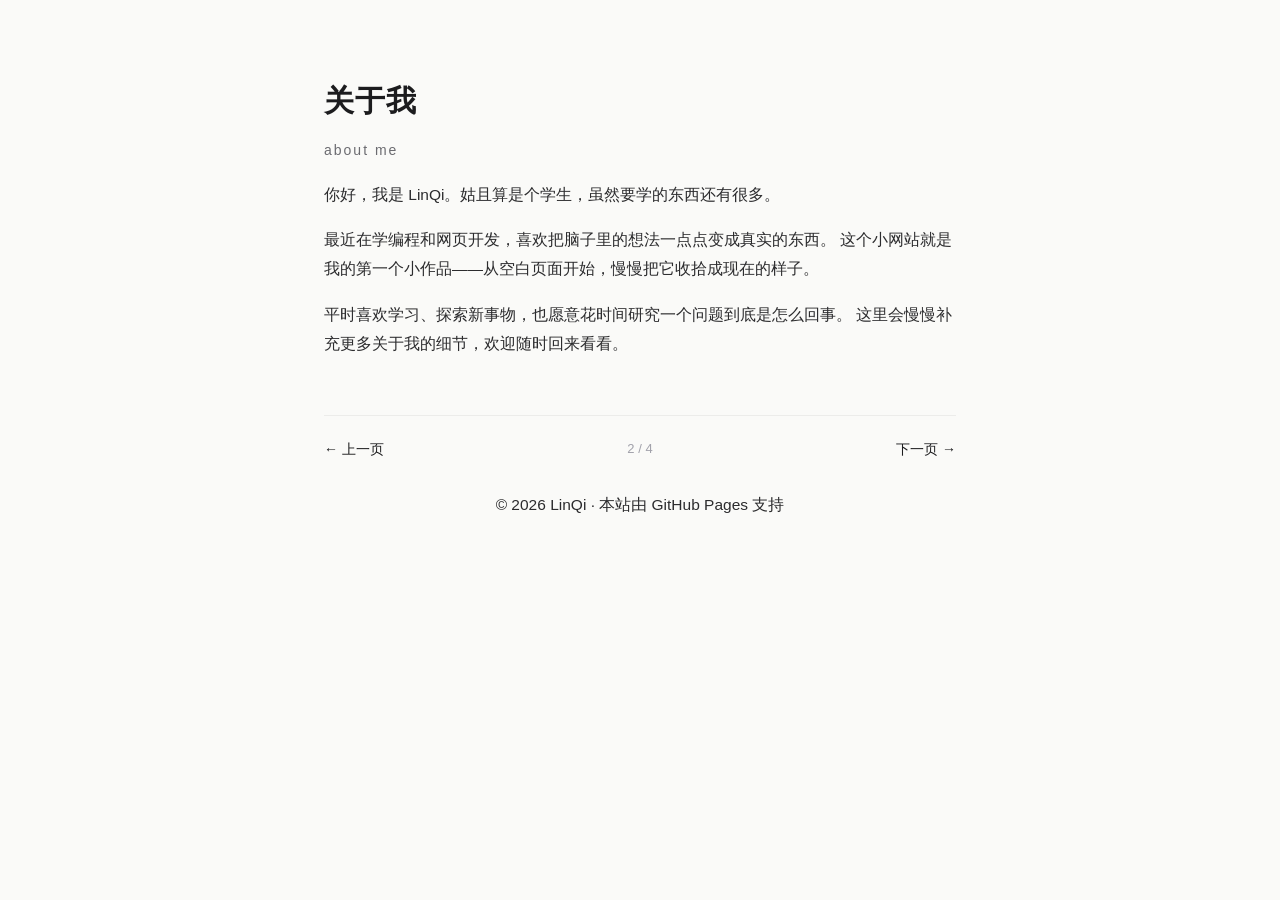
==== about.html @ aa8956be "纯文字多页版：小房间翻页结构，含赞助页" ====
<!DOCTYPE html>
<html lang="zh-CN">
<head>
    <meta charset="UTF-8">
    <meta name="viewport" content="width=device-width, initial-scale=1.0">
    <title>关于我 · LinQi</title>
    <link rel="icon" href="favicon.svg" type="image/svg+xml">
    <link rel="stylesheet" href="style.css">
</head>
<body>

<main class="page">

    <h1>关于我</h1>
    <p class="subtitle">about me</p>

    <p>
        你好，我是 LinQi。姑且算是个学生，虽然要学的东西还有很多。
    </p>
    <p>
        最近在学编程和网页开发，喜欢把脑子里的想法一点点变成真实的东西。
        这个小网站就是我的第一个小作品——从空白页面开始，慢慢把它收拾成现在的样子。
    </p>
    <p>
        平时喜欢学习、探索新事物，也愿意花时间研究一个问题到底是怎么回事。
        这里会慢慢补充更多关于我的细节，欢迎随时回来看看。
    </p>

    <nav class="pager">
        <a href="index.html">← 上一页</a>
        <span class="num">2 / 4</span>
        <a href="sponsor.html">下一页 →</a>
    </nav>

    <footer>
        <p>© 2026 LinQi · 本站由 GitHub Pages 支持</p>
    </footer>

</main>

</body>
</html>
---- style.css ----
/* ============================================================
   LinQi · 个人小房间
   风格：纯文字排版 / 像笔记本与博客 / 暖白纸感
   字体：苹方优先（苹果设备），Windows 自动回退微软雅黑
   ============================================================ */

* {
    margin: 0;
    padding: 0;
    box-sizing: border-box;
}

html {
    scroll-behavior: smooth;
}

body {
    font-family: "PingFang SC", "Hiragino Sans GB", "Microsoft YaHei", Arial, sans-serif;
    background-color: #fafaf8;        /* 暖白纸色 */
    color: #1c1c1e;
    line-height: 1.9;
    -webkit-font-smoothing: antialiased;
}

/* 页面容器：窄栏阅读宽度，居中 */
.page {
    max-width: 680px;
    margin: 0 auto;
    padding: 72px 24px 32px;
    min-height: 100vh;
}

/* 入场动画 */
.page > * {
    animation: fadeUp 0.5s ease both;
}
.page > *:nth-child(1) { animation-delay: 0.02s; }
.page > *:nth-child(2) { animation-delay: 0.08s; }
.page > *:nth-child(3) { animation-delay: 0.14s; }
.page > *:nth-child(4) { animation-delay: 0.20s; }
.page > *:nth-child(5) { animation-delay: 0.26s; }

@keyframes fadeUp {
    from { opacity: 0; transform: translateY(10px); }
    to   { opacity: 1; transform: translateY(0); }
}

/* 小头像（仅首页） */
.avatar {
    width: 64px;
    height: 64px;
    border-radius: 50%;
    background-color: #e0e7ff;
    color: #2563eb;
    font-size: 22px;
    font-weight: 600;
    display: flex;
    align-items: center;
    justify-content: center;
    margin-bottom: 24px;
}

h1 {
    font-size: 30px;
    font-weight: 600;
    letter-spacing: 1px;
}

.subtitle {
    color: #6b6b70;
    font-size: 14px;
    letter-spacing: 2px;
    margin-top: 8px;
}

.lead {
    margin-top: 24px;
    font-size: 16px;
    color: #3f3f46;
}

p {
    margin-bottom: 16px;
    font-size: 15.5px;
    color: #2c2c2e;
}

/* 小节标题：前面一个安静的 # 号 */
h2 {
    font-size: 19px;
    font-weight: 600;
    margin: 44px 0 14px;
}

h2::before {
    content: "# ";
    color: #b6b6bd;
    font-weight: 400;
}

/* ============ 目录（小房间地图） ============ */
.toc {
    list-style: none;
}

.toc li {
    border-bottom: 1px solid #ececea;
}

.toc a {
    display: flex;
    justify-content: space-between;
    align-items: baseline;
    padding: 14px 4px;
    color: #1c1c1e;
    text-decoration: none;
    font-size: 15.5px;
}

.toc a:hover { color: #2563eb; }

.toc .hint {
    color: #a1a1aa;
    font-size: 13px;
}

/* ============ 随笔列表 ============ */
.note {
    padding: 18px 0;
    border-bottom: 1px solid #ececea;
}

.note h3 {
    font-size: 16px;
    font-weight: 600;
    margin-bottom: 4px;
}

.note .date {
    font-size: 13px;
    color: #a1a1aa;
}

.note p {
    font-size: 14.5px;
    color: #52525b;
    margin-top: 6px;
    margin-bottom: 0;
}

/* 随笔内部分页按钮 */
.note-pager {
    display: flex;
    justify-content: center;
    align-items: center;
    gap: 18px;
    margin-top: 22px;
    font-size: 13px;
    color: #6b6b70;
}

.note-pager button {
    background: none;
    border: 1px solid #d9d9d4;
    border-radius: 999px;
    padding: 6px 16px;
    font-size: 13px;
    cursor: pointer;
    color: #3f3f46;
    font-family: inherit;
    transition: all 0.2s ease;
}

.note-pager button:hover:not(:disabled) {
    border-color: #2563eb;
    color: #2563eb;
}

.note-pager button:disabled {
    opacity: 0.35;
    cursor: default;
}

/* ============ 作品文字列表 ============ */
.work {
    padding: 16px 0;
    border-bottom: 1px solid #ececea;
}

.work h3 {
    font-size: 16px;
    font-weight: 600;
}

.work h3 a {
    color: #1c1c1e;
    text-decoration: none;
}

.work h3 a:hover { color: #2563eb; }

.work p {
    font-size: 14px;
    color: #6b6b70;
    margin-top: 4px;
    margin-bottom: 0;
}

/* ============ 社交链接行 ============ */
.inline-links {
    margin-top: 28px;
    font-size: 15px;
}

.inline-links a {
    color: #1c1c1e;
    text-decoration: underline;
    text-underline-offset: 3px;
}

.inline-links a:hover { color: #2563eb; }

/* ============ 翻页导航（页底） ============ */
.pager {
    display: flex;
    justify-content: space-between;
    align-items: center;
    margin-top: 56px;
    padding-top: 20px;
    border-top: 1px solid #ececea;
    font-size: 14px;
}

.pager a {
    color: #1c1c1e;
    text-decoration: none;
}

.pager a:hover { color: #2563eb; }

.pager .num {
    color: #a1a1aa;
    font-size: 13px;
}

/* ============ 页脚 ============ */
footer {
    text-align: center;
    padding: 28px 0 40px;
    color: #a1a1aa;
    font-size: 12.5px;
}

/* ============ 手机适配 ============ */
@media (max-width: 480px) {
    .page { padding: 48px 20px 24px; }
    h1 { font-size: 26px; }
}
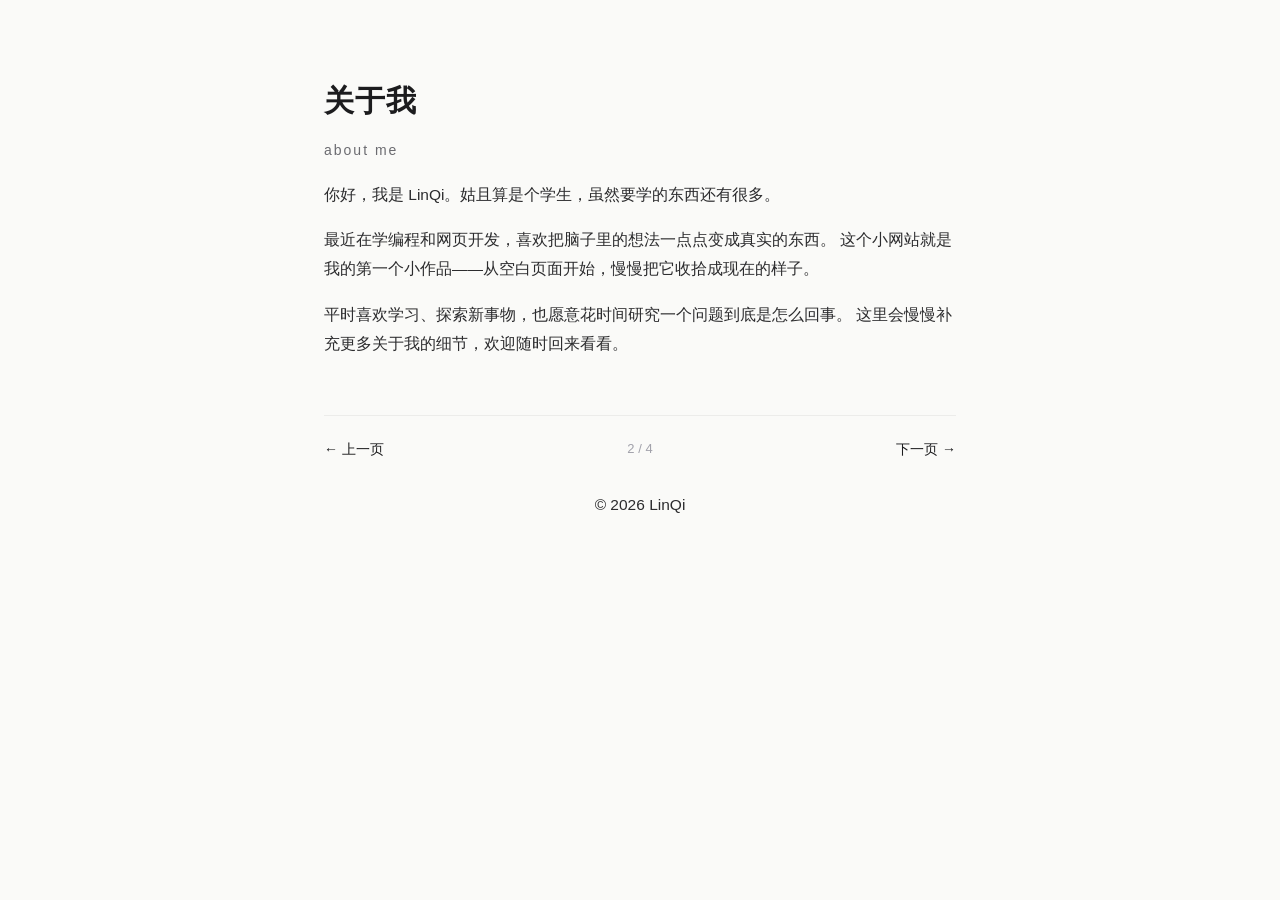
==== commit fd0f1597: "赞助页完善：方式选择界面、TRC20/BSC地址、微信赞赏码；页脚精简" ====
--- a/about.html
+++ b/about.html
@@ -33,7 +33,7 @@
     </nav>
 
     <footer>
-        <p>© 2026 LinQi · 本站由 GitHub Pages 支持</p>
+        <p>© 2026 LinQi</p>
     </footer>
 
 </main>
--- a/style.css
+++ b/style.css
@@ -45,18 +45,13 @@
     to   { opacity: 1; transform: translateY(0); }
 }
 
-/* 小头像（仅首页） */
+/* 头像（仅首页，自动裁成圆形） */
 .avatar {
-    width: 64px;
-    height: 64px;
+    width: 72px;
+    height: 72px;
     border-radius: 50%;
-    background-color: #e0e7ff;
-    color: #2563eb;
-    font-size: 22px;
-    font-weight: 600;
-    display: flex;
-    align-items: center;
-    justify-content: center;
+    object-fit: cover;
+    display: block;
     margin-bottom: 24px;
 }
 
@@ -204,6 +199,122 @@
     color: #6b6b70;
     margin-top: 4px;
     margin-bottom: 0;
+}
+
+/* ============ 赞助：网络/货币选择器 ============ */
+.step {
+    font-size: 13px;
+    color: #8a8a92;
+    margin: 18px 0 8px;
+}
+
+.opt-group {
+    display: flex;
+    flex-wrap: wrap;
+    gap: 10px;
+}
+
+.opt {
+    background: none;
+    border: 1px solid #d9d9d4;
+    border-radius: 999px;
+    padding: 7px 18px;
+    font-size: 14px;
+    cursor: pointer;
+    color: #3f3f46;
+    font-family: inherit;
+    transition: all 0.15s ease;
+}
+
+.opt:hover { border-color: #2563eb; color: #2563eb; }
+
+/* 赞助方式大按钮 */
+.choice {
+    background: none;
+    border: 1px solid #1c1c1e;
+    border-radius: 12px;
+    padding: 18px 32px;
+    font-size: 16px;
+    cursor: pointer;
+    color: #1c1c1e;
+    font-family: inherit;
+    transition: all 0.15s ease;
+}
+
+.choice:hover {
+    background-color: #1c1c1e;
+    color: #ffffff;
+}
+
+/* 面板返回链接 */
+.back {
+    display: inline-block;
+    font-size: 13px;
+    color: #8a8a92;
+    text-decoration: none;
+    margin-bottom: 18px;
+}
+
+.back:hover { color: #2563eb; }
+
+.opt.active {
+    background-color: #1c1c1e;
+    border-color: #1c1c1e;
+    color: #ffffff;
+}
+
+.opt:disabled {
+    opacity: 0.35;
+    cursor: default;
+}
+
+/* 地址展示框 */
+.addr-box {
+    background-color: #f2f1ed;
+    border-radius: 10px;
+    padding: 18px;
+    margin-top: 18px;
+}
+
+.addr-label {
+    font-size: 13px;
+    color: #8a8a92;
+    margin-bottom: 6px;
+}
+
+.addr-value {
+    font-family: ui-monospace, "SF Mono", Consolas, monospace;
+    font-size: 15px;
+    word-break: break-all;
+}
+
+.copy-btn {
+    margin-top: 12px;
+    background: none;
+    border: 1px solid #d9d9d4;
+    border-radius: 999px;
+    padding: 5px 14px;
+    font-size: 13px;
+    cursor: pointer;
+    color: #3f3f46;
+    font-family: inherit;
+}
+
+.copy-btn:hover { border-color: #2563eb; color: #2563eb; }
+
+/* 微信赞赏码占位 */
+.wechat-qr {
+    border: 1px dashed #c9c9c2;
+    border-radius: 12px;
+    padding: 48px 20px;
+    text-align: center;
+    color: #9c9ca4;
+    font-size: 14px;
+}
+
+.wechat-qr img {
+    max-width: 220px;
+    border-radius: 8px;
 }
 
 /* ============ 社交链接行 ============ */
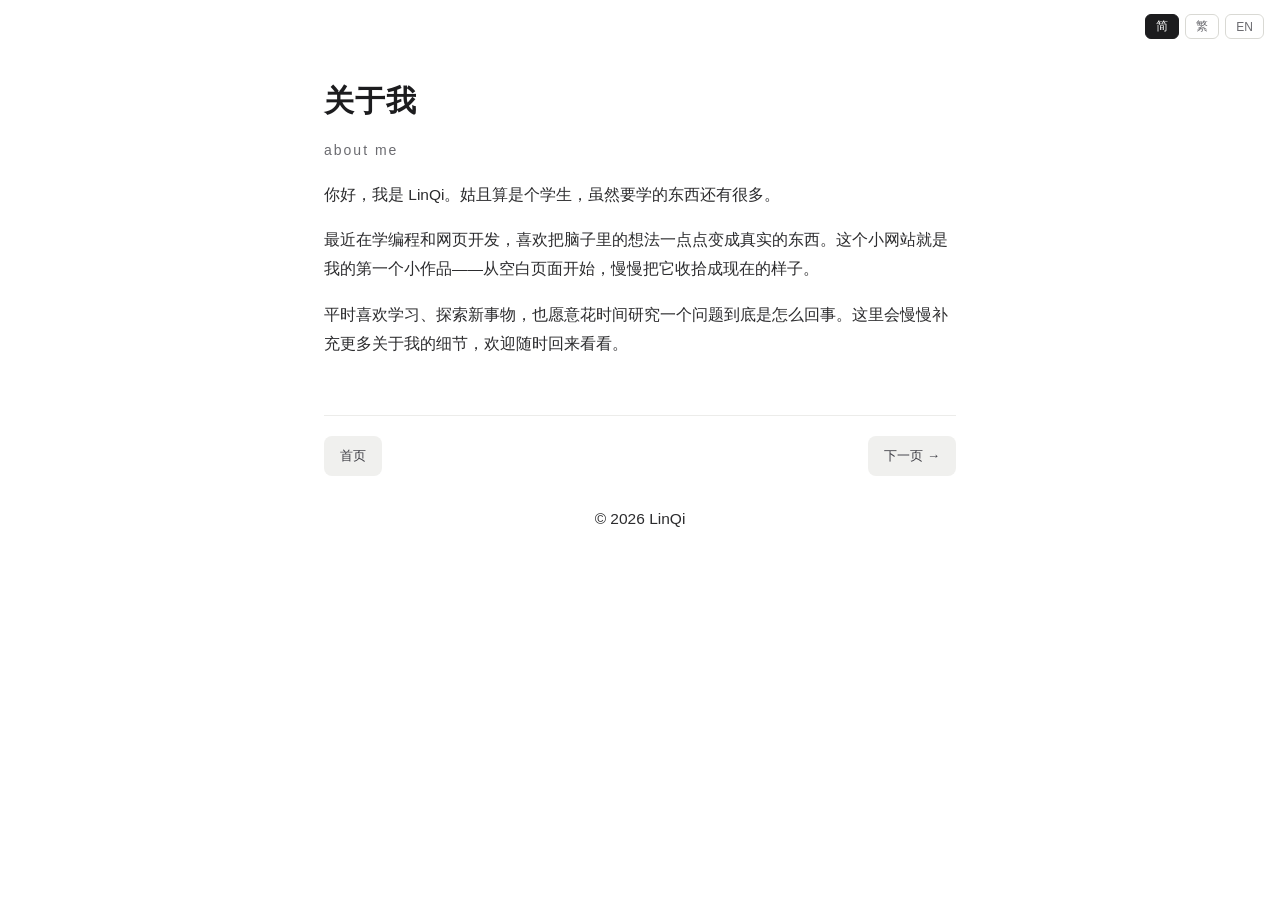
==== commit 569ecca7: "feat: 多语言切换(简/繁/英)、纯白背景、首页去联系方式与翻页、浅灰翻页方块、目录加省略号" ====
--- a/about.html
+++ b/about.html
@@ -11,25 +11,24 @@
 
 <main class="page">
 
-    <h1>关于我</h1>
+    <h1 data-i18n="about_title">关于我</h1>
     <p class="subtitle">about me</p>
 
-    <p>
+    <p data-i18n="about_p1">
         你好，我是 LinQi。姑且算是个学生，虽然要学的东西还有很多。
     </p>
-    <p>
+    <p data-i18n="about_p2">
         最近在学编程和网页开发，喜欢把脑子里的想法一点点变成真实的东西。
         这个小网站就是我的第一个小作品——从空白页面开始，慢慢把它收拾成现在的样子。
     </p>
-    <p>
+    <p data-i18n="about_p3">
         平时喜欢学习、探索新事物，也愿意花时间研究一个问题到底是怎么回事。
         这里会慢慢补充更多关于我的细节，欢迎随时回来看看。
     </p>
 
     <nav class="pager">
-        <a href="index.html">← 上一页</a>
-        <span class="num">2 / 4</span>
-        <a href="sponsor.html">下一页 →</a>
+        <a href="index.html" class="pager-btn" data-i18n="home_short">首页</a>
+        <a href="sponsor.html" class="pager-btn" data-i18n="next">下一页 →</a>
     </nav>
 
     <footer>
@@ -38,5 +37,6 @@
 
 </main>
 
+<script src="i18n.js"></script>
 </body>
 </html>
--- a/style.css
+++ b/style.css
@@ -16,7 +16,7 @@
 
 body {
     font-family: "PingFang SC", "Hiragino Sans GB", "Microsoft YaHei", Arial, sans-serif;
-    background-color: #fafaf8;        /* 暖白纸色 */
+    background-color: #ffffff;        /* 纯白背景 */
     color: #1c1c1e;
     line-height: 1.9;
     -webkit-font-smoothing: antialiased;
@@ -342,16 +342,25 @@
     font-size: 14px;
 }
 
-.pager a {
-    color: #1c1c1e;
+.pager-btn {
+    background-color: #f0f0ee;
+    padding: 8px 16px;
+    border-radius: 8px;
+    font-size: 13px;
+    color: #3f3f46;
     text-decoration: none;
-}
-
-.pager a:hover { color: #2563eb; }
-
-.pager .num {
-    color: #a1a1aa;
-    font-size: 13px;
+    transition: background 0.15s ease;
+}
+
+.pager-btn:hover {
+    background-color: #e6e6e2;
+    color: #1c1c1e;
+}
+
+/* 目录末尾的省略号：表示还有内容待补充 */
+.toc-more {
+    color: #c9c9c2;
+    letter-spacing: 3px;
 }
 
 /* ============ 页脚 ============ */
@@ -367,3 +376,30 @@
     .page { padding: 48px 20px 24px; }
     h1 { font-size: 26px; }
 }
+
+/* ============ 语言切换（右上角） ============ */
+.lang-switch {
+    position: fixed;
+    top: 14px;
+    right: 16px;
+    display: flex;
+    gap: 6px;
+    z-index: 99;
+}
+
+.lang-switch button {
+    background: none;
+    border: 1px solid #d9d9d4;
+    border-radius: 6px;
+    padding: 3px 10px;
+    font-size: 12px;
+    cursor: pointer;
+    color: #6b6b70;
+    font-family: inherit;
+}
+
+.lang-switch button.active {
+    background-color: #1c1c1e;
+    border-color: #1c1c1e;
+    color: #ffffff;
+}
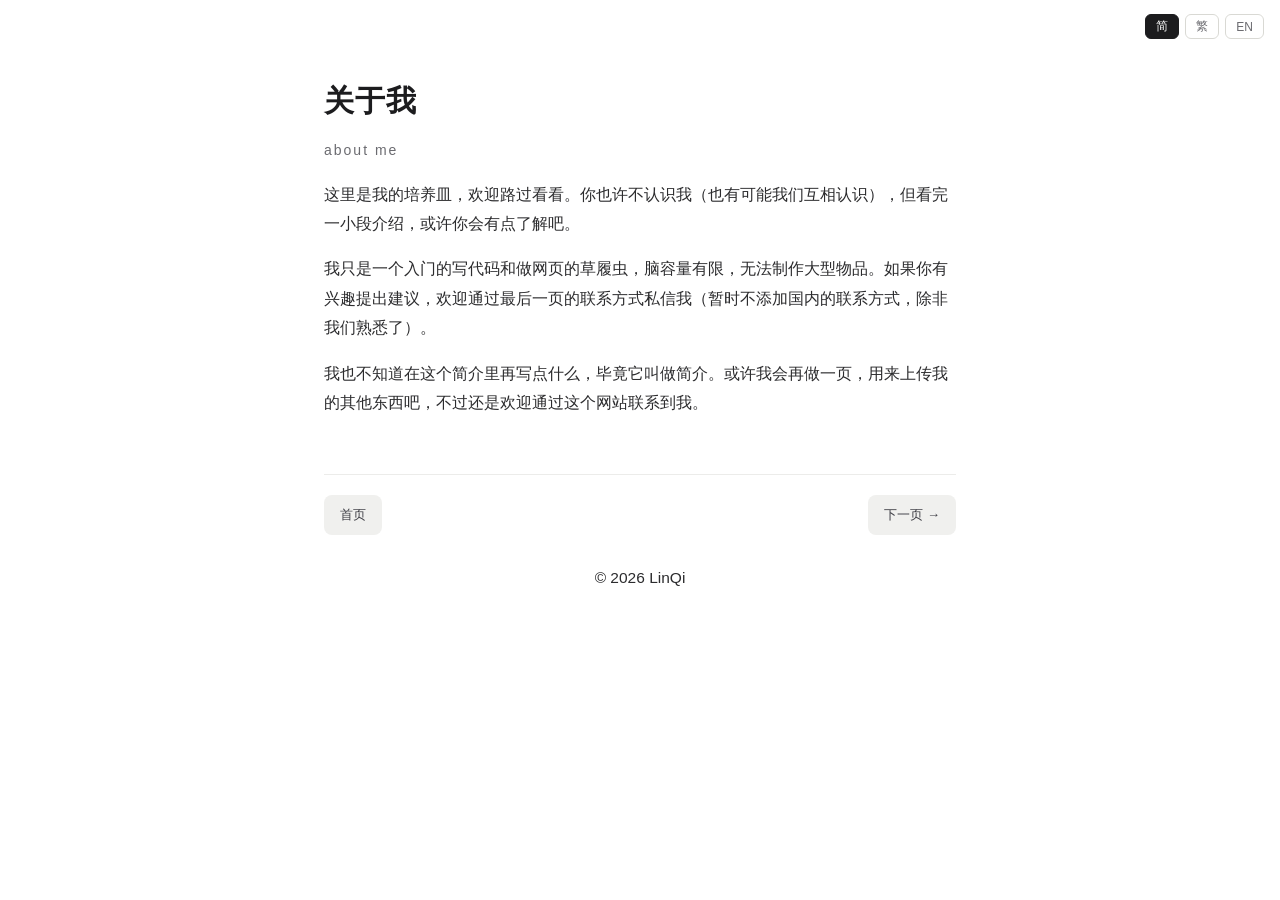
==== commit 06be65bd: "feat: 个人简介三段改写、赞助页合并USDT/USDC只留网络选择、WhatsApp加不常使用备注" ====
--- a/about.html
+++ b/about.html
@@ -15,15 +15,15 @@
     <p class="subtitle">about me</p>
 
     <p data-i18n="about_p1">
-        你好，我是 LinQi。姑且算是个学生，虽然要学的东西还有很多。
+        这里是我的培养皿，欢迎路过看看。你也许不认识我（也有可能我们互相认识），但看完一小段介绍，或许你会有点了解吧。
     </p>
     <p data-i18n="about_p2">
-        最近在学编程和网页开发，喜欢把脑子里的想法一点点变成真实的东西。
-        这个小网站就是我的第一个小作品——从空白页面开始，慢慢把它收拾成现在的样子。
+        我只是一个入门的写代码和做网页的草履虫，脑容量有限，无法制作大型物品。
+        如果你有兴趣提出建议，欢迎通过最后一页的联系方式私信我（暂时不添加国内的联系方式，除非我们熟悉了）。
     </p>
     <p data-i18n="about_p3">
-        平时喜欢学习、探索新事物，也愿意花时间研究一个问题到底是怎么回事。
-        这里会慢慢补充更多关于我的细节，欢迎随时回来看看。
+        我也不知道在这个简介里再写点什么，毕竟它叫做简介。
+        或许我会再做一页，用来上传我的其他东西吧，不过还是欢迎通过这个网站联系到我。
     </p>
 
     <nav class="pager">
--- a/style.css
+++ b/style.css
@@ -257,6 +257,20 @@
 
 .back:hover { color: #2563eb; }
 
+/* 赞助者名单：界面下方的小字下划线入口 */
+.foot-note {
+    margin-top: 28px;
+}
+
+.supporters-link {
+    font-size: 13px;
+    color: #8a8a92;
+    text-decoration: underline;
+    text-underline-offset: 3px;
+}
+
+.supporters-link:hover { color: #2563eb; }
+
 .opt.active {
     background-color: #1c1c1e;
     border-color: #1c1c1e;
@@ -317,6 +331,56 @@
     border-radius: 8px;
 }
 
+/* ============ 赞助者名单 ============ */
+.empty-tip {
+    border: 1px dashed #d9d9d4;
+    border-radius: 12px;
+    padding: 40px 20px;
+    text-align: center;
+    color: #9c9ca4;
+    font-size: 14px;
+}
+
+.supporter-card {
+    background-color: #f5f5f3;
+    border-radius: 12px;
+    padding: 16px 18px;
+    margin-bottom: 12px;
+}
+
+.supporter-head {
+    display: flex;
+    justify-content: space-between;
+    align-items: baseline;
+    gap: 12px;
+}
+
+.supporter-name {
+    font-size: 15px;
+    font-weight: 600;
+    color: #1c1c1e;
+}
+
+.supporter-amount {
+    font-size: 13px;
+    color: #2563eb;
+    white-space: nowrap;
+}
+
+.supporter-date {
+    font-size: 12.5px;
+    color: #a1a1aa;
+    margin-top: 4px;
+}
+
+.supporter-msg {
+    font-size: 14px;
+    color: #52525b;
+    margin-top: 8px;
+    padding-top: 8px;
+    border-top: 1px solid #e5e5e1;
+}
+
 /* ============ 社交链接行 ============ */
 .inline-links {
     margin-top: 28px;
@@ -330,6 +394,12 @@
 }
 
 .inline-links a:hover { color: #2563eb; }
+
+/* 联系方式后面的小字备注 */
+.inline-links .link-note {
+    font-size: 13px;
+    color: #8a8a92;
+}
 
 /* ============ 翻页导航（页底） ============ */
 .pager {
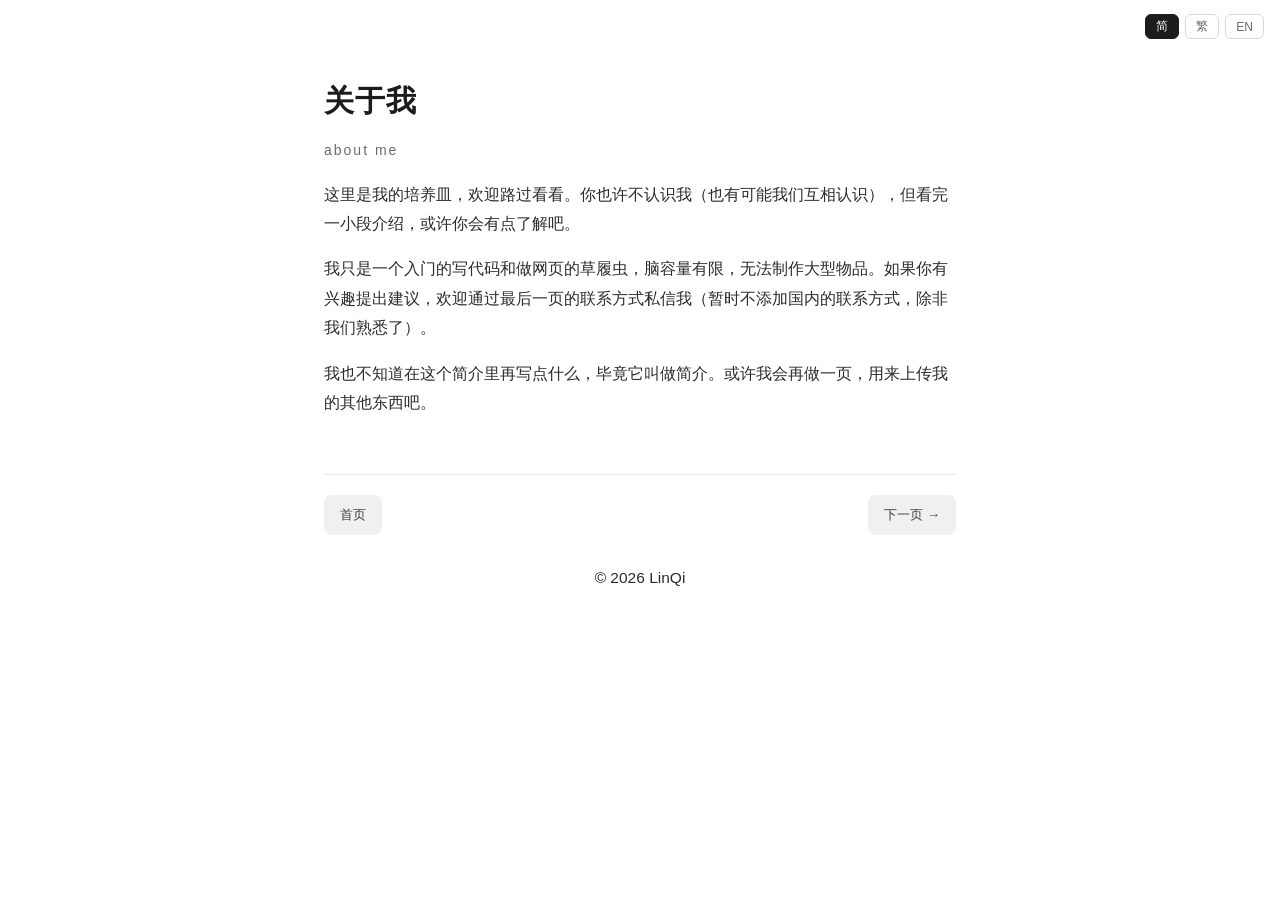
==== commit 64c5e94d: "feat: 统一打赏文案(首页提示+赞助页副标题)、删掉简介第三段重复的联系邀请" ====
--- a/about.html
+++ b/about.html
@@ -23,7 +23,7 @@
     </p>
     <p data-i18n="about_p3">
         我也不知道在这个简介里再写点什么，毕竟它叫做简介。
-        或许我会再做一页，用来上传我的其他东西吧，不过还是欢迎通过这个网站联系到我。
+        或许我会再做一页，用来上传我的其他东西吧。
     </p>
 
     <nav class="pager">
